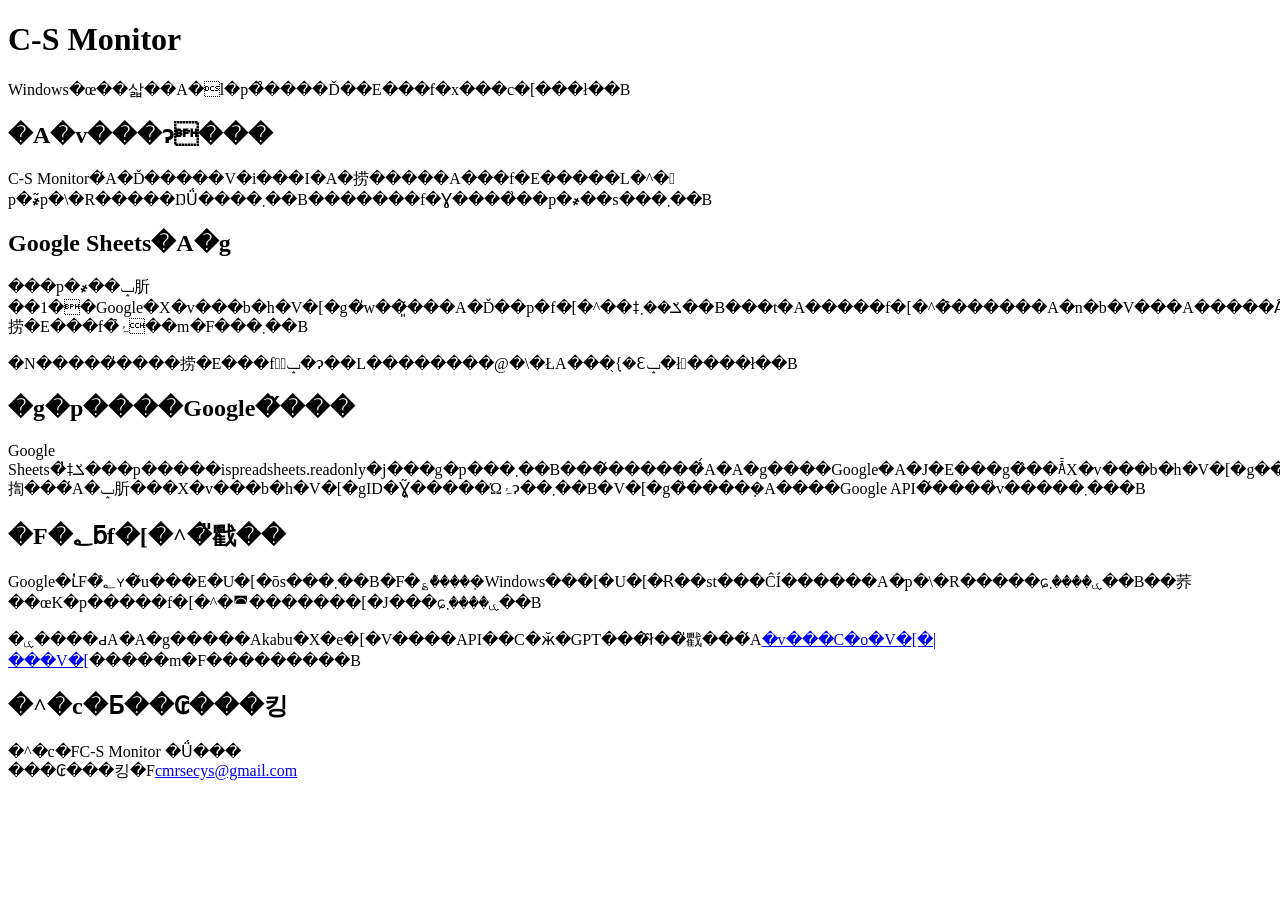
==== index.html @ 4e3ae3df "Add index.html for GitHub Pages" ====
<!doctype html>
<html lang="ja">
<head>
  <meta charset="utf-8">
  <meta name="viewport" content="width=device-width, initial-scale=1">
  <meta name="description" content="�l�p�̊����Ď��E���f�x���c�[�� C-S Monitor �̐����y�[�W�ł��B">
  <title>C-S Monitor</title>
  <link rel="stylesheet" href="./style.css">
</head>
<body>
<main>
  <h1>C-S Monitor</h1>
  <p>Windows�œ��삷��A�l�p�̊����Ď��E���f�x���c�[���ł��B</p>

  <h2>�A�v���ɂ���</h2>
  <p>C-S Monitor�́A�Ď�����V�i���I�A�捞�����A���f�E�����L�^�𗘗p�҂̃p�\�R�����ŊǗ����܂��B�������f�Ɣ����͗��p�҂��s���܂��B</p>

  <h2>Google Sheets�A�g</h2>
  <p>���p�҂��ݒ肵��1��Google�X�v���b�h�V�[�g�̎w��͈͂���A�Ď��p�f�[�^��ǂݎ��܂��B���t�A�����f�[�^�̑������A�n�b�V���A�����Ȃǂ����؂��A�捞�E���f�̉ۂ��m�F���܂��B</p>
  <p>�N�����̎����捞�E���f�͐ݒ�ɂ��L��������@�\�ŁA���݂̖{�Ԑݒ�ł͖����ł��B</p>

  <h2>�g�p����Google�̌���</h2>
  <p>Google Sheets�̓ǂݎ���p�����ispreadsheets.readonly�j���g�p���܂��B���̌������̂́A�A�g����Google�A�J�E���g�̂��ׂẴX�v���b�h�V�[�g���{���ł���͈͂ł��B�A�v���̓ǎ揈���́A�ݒ肵���X�v���b�h�V�[�gID�Ɣ͈͂�����Ώۂɂ��܂��B�V�[�g�̏����݂�A����Google API�̌����͗v�����܂���B</p>

  <h2>�F�؂ƃf�[�^�̎戵��</h2>
  <p>Google�ւ̔F�؂͒ʏ�̃u���E�U�[�ōs���܂��B�F�؏��͌��݂�Windows���[�U�[�Ɍ��ѕt���ĈÍ������A�p�\�R�����ɕۑ����܂��B��荞��œK�p�����f�[�^�◚�������[�J���ɕۑ����܂��B</p>
  <p>�ۑ����ԁA�A�g�����Akabu�X�e�[�V����API��C�ӂ�GPT���͂ł̏��̎戵���́A<a href="./privacy.html">�v���C�o�V�[�|���V�[</a>�����m�F���������B</p>

  <h2>�^�c�Ƃ��₢���킹</h2>
  <p>�^�c�FC-S Monitor �Ǘ���<br>���₢���킹�F<a href="mailto:cmrsecys@gmail.com">cmrsecys@gmail.com</a></p>
</main>
</body>
</html>
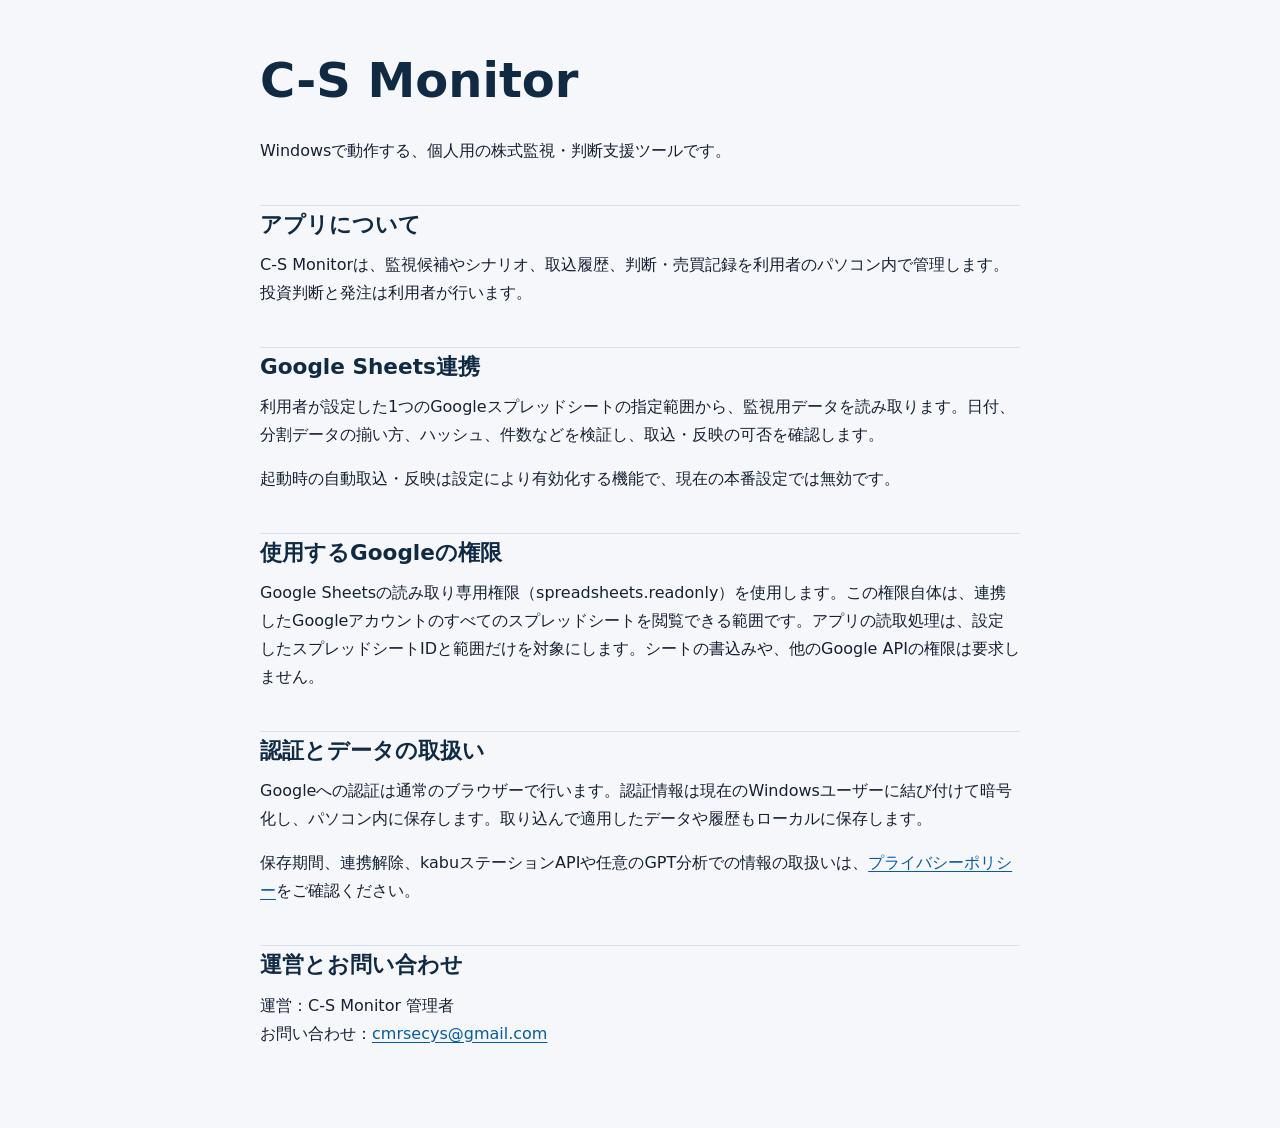
==== commit 0a1d7135: "Fix UTF-8 content in index.html" ====
--- a/index.html
+++ b/index.html
@@ -3,31 +3,31 @@
 <head>
   <meta charset="utf-8">
   <meta name="viewport" content="width=device-width, initial-scale=1">
-  <meta name="description" content="�l�p�̊����Ď��E���f�x���c�[�� C-S Monitor �̐����y�[�W�ł��B">
+  <meta name="description" content="個人用の株式監視・判断支援ツール C-S Monitor の説明ページです。">
   <title>C-S Monitor</title>
   <link rel="stylesheet" href="./style.css">
 </head>
 <body>
 <main>
   <h1>C-S Monitor</h1>
-  <p>Windows�œ��삷��A�l�p�̊����Ď��E���f�x���c�[���ł��B</p>
+  <p>Windowsで動作する、個人用の株式監視・判断支援ツールです。</p>
 
-  <h2>�A�v���ɂ���</h2>
-  <p>C-S Monitor�́A�Ď�����V�i���I�A�捞�����A���f�E�����L�^�𗘗p�҂̃p�\�R�����ŊǗ����܂��B�������f�Ɣ����͗��p�҂��s���܂��B</p>
+  <h2>アプリについて</h2>
+  <p>C-S Monitorは、監視候補やシナリオ、取込履歴、判断・売買記録を利用者のパソコン内で管理します。投資判断と発注は利用者が行います。</p>
 
-  <h2>Google Sheets�A�g</h2>
-  <p>���p�҂��ݒ肵��1��Google�X�v���b�h�V�[�g�̎w��͈͂���A�Ď��p�f�[�^��ǂݎ��܂��B���t�A�����f�[�^�̑������A�n�b�V���A�����Ȃǂ����؂��A�捞�E���f�̉ۂ��m�F���܂��B</p>
-  <p>�N�����̎����捞�E���f�͐ݒ�ɂ��L��������@�\�ŁA���݂̖{�Ԑݒ�ł͖����ł��B</p>
+  <h2>Google Sheets連携</h2>
+  <p>利用者が設定した1つのGoogleスプレッドシートの指定範囲から、監視用データを読み取ります。日付、分割データの揃い方、ハッシュ、件数などを検証し、取込・反映の可否を確認します。</p>
+  <p>起動時の自動取込・反映は設定により有効化する機能で、現在の本番設定では無効です。</p>
 
-  <h2>�g�p����Google�̌���</h2>
-  <p>Google Sheets�̓ǂݎ���p�����ispreadsheets.readonly�j���g�p���܂��B���̌������̂́A�A�g����Google�A�J�E���g�̂��ׂẴX�v���b�h�V�[�g���{���ł���͈͂ł��B�A�v���̓ǎ揈���́A�ݒ肵���X�v���b�h�V�[�gID�Ɣ͈͂�����Ώۂɂ��܂��B�V�[�g�̏����݂�A����Google API�̌����͗v�����܂���B</p>
+  <h2>使用するGoogleの権限</h2>
+  <p>Google Sheetsの読み取り専用権限（spreadsheets.readonly）を使用します。この権限自体は、連携したGoogleアカウントのすべてのスプレッドシートを閲覧できる範囲です。アプリの読取処理は、設定したスプレッドシートIDと範囲だけを対象にします。シートの書込みや、他のGoogle APIの権限は要求しません。</p>
 
-  <h2>�F�؂ƃf�[�^�̎戵��</h2>
-  <p>Google�ւ̔F�؂͒ʏ�̃u���E�U�[�ōs���܂��B�F�؏��͌��݂�Windows���[�U�[�Ɍ��ѕt���ĈÍ������A�p�\�R�����ɕۑ����܂��B��荞��œK�p�����f�[�^�◚�������[�J���ɕۑ����܂��B</p>
-  <p>�ۑ����ԁA�A�g�����Akabu�X�e�[�V����API��C�ӂ�GPT���͂ł̏��̎戵���́A<a href="./privacy.html">�v���C�o�V�[�|���V�[</a>�����m�F���������B</p>
+  <h2>認証とデータの取扱い</h2>
+  <p>Googleへの認証は通常のブラウザーで行います。認証情報は現在のWindowsユーザーに結び付けて暗号化し、パソコン内に保存します。取り込んで適用したデータや履歴もローカルに保存します。</p>
+  <p>保存期間、連携解除、kabuステーションAPIや任意のGPT分析での情報の取扱いは、<a href="./privacy.html">プライバシーポリシー</a>をご確認ください。</p>
 
-  <h2>�^�c�Ƃ��₢���킹</h2>
-  <p>�^�c�FC-S Monitor �Ǘ���<br>���₢���킹�F<a href="mailto:cmrsecys@gmail.com">cmrsecys@gmail.com</a></p>
+  <h2>運営とお問い合わせ</h2>
+  <p>運営：C-S Monitor 管理者<br>お問い合わせ：<a href="mailto:cmrsecys@gmail.com">cmrsecys@gmail.com</a></p>
 </main>
 </body>
 </html>
--- a/style.css
+++ b/style.css
@@ -0,0 +1,61 @@
+:root {
+  color-scheme: light;
+  font-family: system-ui, -apple-system, "Segoe UI", sans-serif;
+  font-size: 16px;
+  line-height: 1.75;
+  color: #172033;
+  background: #f5f7fa;
+}
+
+* {
+  box-sizing: border-box;
+}
+
+body {
+  margin: 0;
+}
+
+main {
+  width: min(100% - 2rem, 760px);
+  margin: 0 auto;
+  padding: 3rem 0 4rem;
+}
+
+h1,
+h2 {
+  line-height: 1.35;
+  color: #102a43;
+}
+
+h1 {
+  margin: 0 0 1.5rem;
+  font-size: clamp(2rem, 7vw, 3rem);
+}
+
+h2 {
+  margin: 2.5rem 0 0.75rem;
+  padding-top: 0.25rem;
+  border-top: 1px solid #d9e2ec;
+  font-size: 1.35rem;
+}
+
+p {
+  margin: 0 0 1rem;
+}
+
+a {
+  color: #075aa8;
+  text-underline-offset: 0.18em;
+}
+
+a:focus-visible {
+  outline: 3px solid #f0b429;
+  outline-offset: 3px;
+}
+
+@media (max-width: 480px) {
+  main {
+    width: min(100% - 1.25rem, 760px);
+    padding-top: 2rem;
+  }
+}
